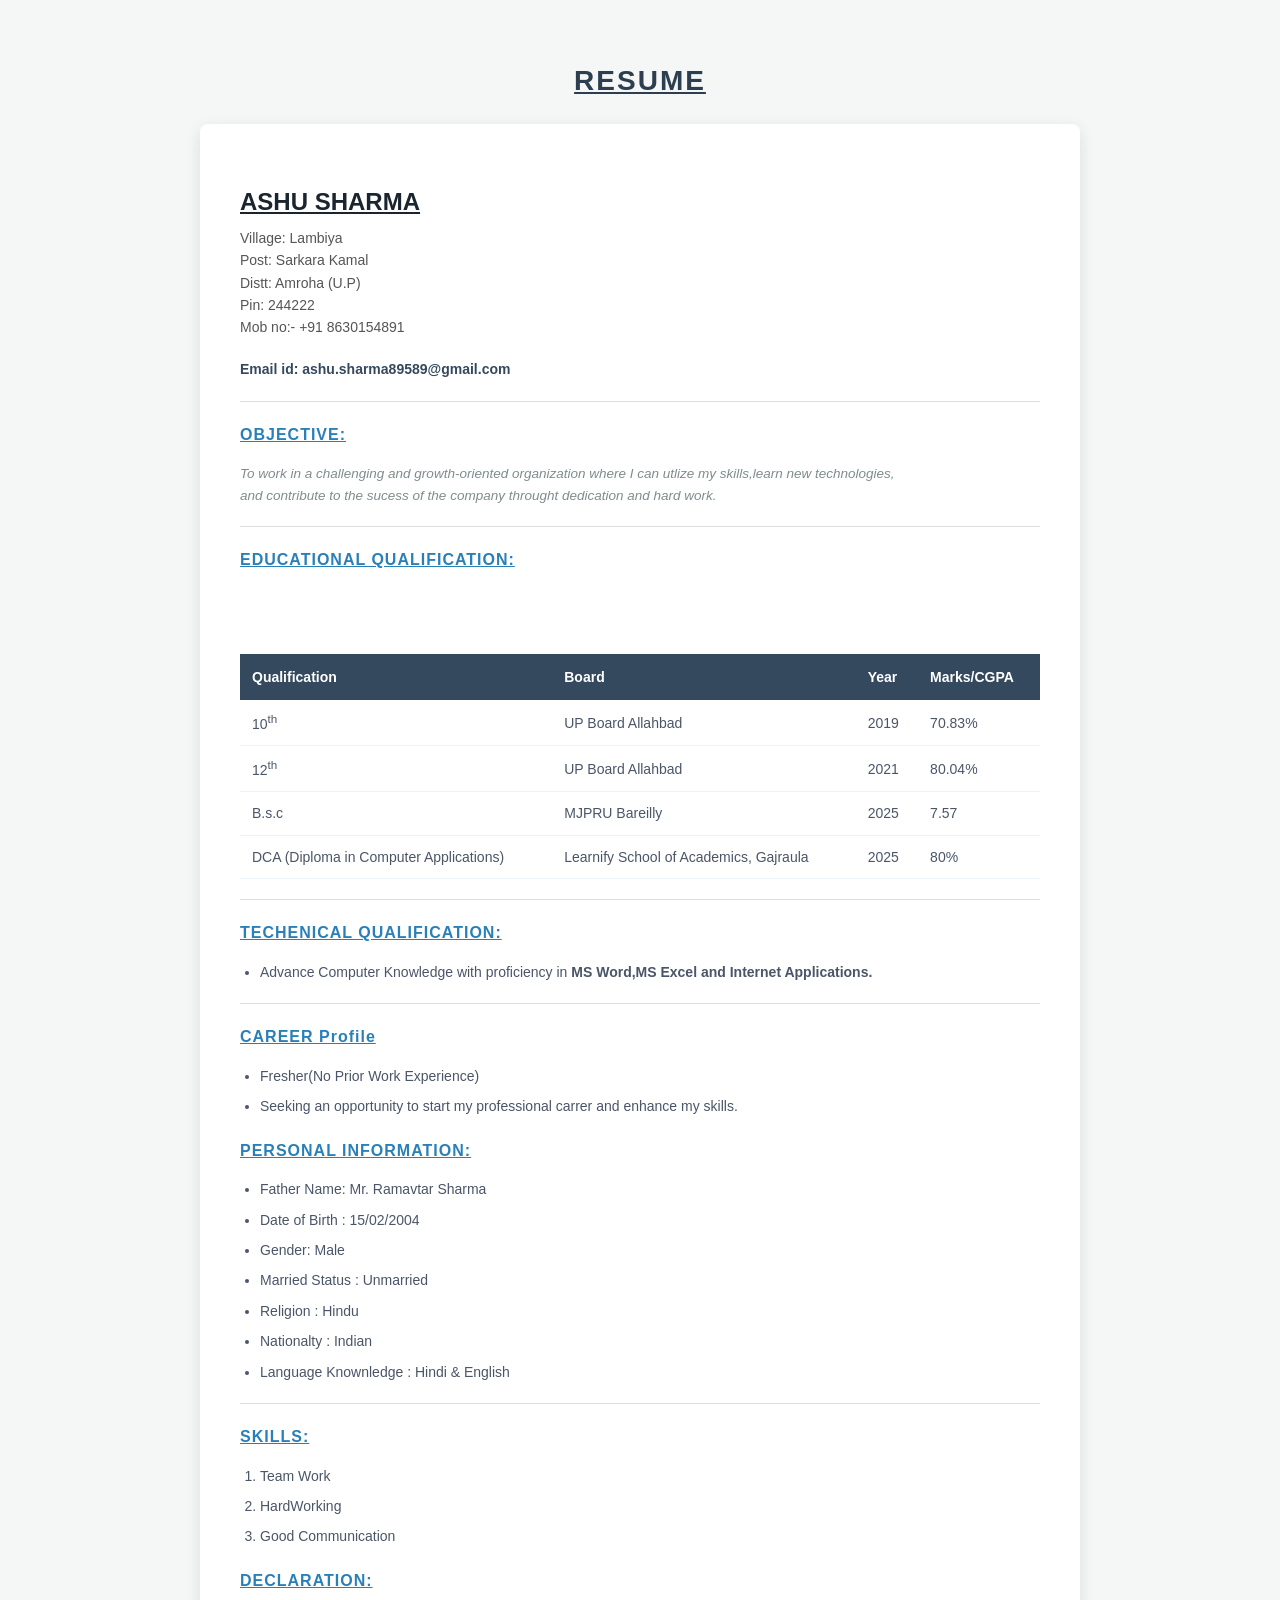
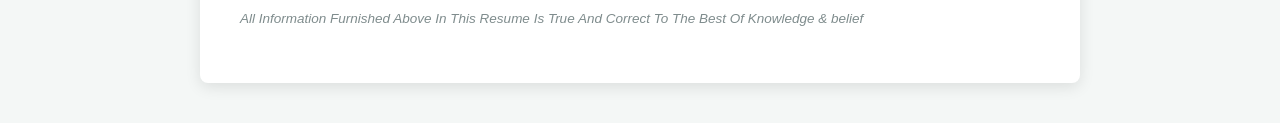
==== resume/ashu.html @ 60ef2150 "infixtopostfix" ====
<!DOCTYPE html>
<html lang="en">
<head>
    <meta charset="UTF-8">
    <meta name="viewport" content="width=device-width, initial-scale=1.0">
    <title>Resume</title>
    <link rel="stylesheet" href="ashu.css">
</head>
<body>
    <h1><b><u>RESUME</u></b></h1>
    <div>
        <h2><b><u> ASHU SHARMA</u></b></h2>
        <p> Village: Lambiya<br>
            Post: Sarkara Kamal<br>
            Distt: Amroha (U.P) <br>
            Pin: 244222 <br>
            Mob no:- +91 8630154891
        </p>
        <span> Email id: ashu.sharma89589@gmail.com</span>
        <hr>
        <h3><u>OBJECTIVE:</u></h3>
        <p> To work in a challenging and growth-oriented organization where I can utlize my skills,learn new technologies,<br>and contribute to the sucess of the company throught dedication and hard work.</p>
        <hr>
       <h3><u> EDUCATIONAL QUALIFICATION:</u></h3>
       <table>
        <tr>
        <th>Qualification</th>
        <th>Board</th>
        <th>Year</th>
        <th>Marks/CGPA</th>
        </tr>
        <br>
        <tr>
            <td>10<sup>th</sup></td>
            <td>UP Board Allahbad</td>
            <td>2019</td>
            <td>70.83%</td>
        </tr>
          <br>
        <tr>
            <td>12<sup>th</sup></td>
            <td>UP Board Allahbad</td>
            <td>2021</td>
            <td>80.04%</td>
        </tr>
        <tr>
            <td>B.s.c</td>
            <td>MJPRU Bareilly</td>
            <td>2025</td>
            <td>7.57</td>
        </tr>
        <tr>
            <td>DCA (Diploma in Computer Applications)</td>
            <td>Learnify School of Academics, Gajraula</td>
            <td>2025</td>
            <td>80%</td>
</tr>
       </table>
       <hr>
       <h3><u> TECHENICAL QUALIFICATION:</u></h3>
       <ul>
        <li> Advance Computer Knowledge with proficiency in <b>MS Word,MS Excel and Internet Applications.</b></li>
       </ul>
       <hr>
       <h3><u> CAREER Profile</u></h3>
       <ul> 
        <li> Fresher(No Prior Work Experience)</li>
        <li> Seeking an opportunity to start my professional carrer and enhance my skills.</li>
       </ul>
       <h3><u> PERSONAL INFORMATION:</u></h3>
       <ul>
        <li>Father Name: Mr. Ramavtar Sharma</li>
       <li>Date of Birth : 15/02/2004</li>
       <li>Gender: Male</li>
       <li>Married Status : Unmarried</li>
       <li>Religion : Hindu</li>
        <li>Nationalty : Indian</li>
        <li>Language Knownledge : Hindi & English</li>
        </ul>
        <hr>
        <h3><u> SKILLS:</u></h3>
        <ol> 
            <li>Team Work</li>
            <li>HardWorking</li>
            <li>Good Communication</li>
        </ol>
        <h3> <u> DECLARATION:</u></h3>
        <p> All Information Furnished Above In This Resume Is True And Correct To The Best Of Knowledge & belief</p>
    </div>
    
</body>
</html>
---- resume/ashu.css ----
body {
    font-family: 'Segoe UI', Tahoma, Geneva, Verdana, sans-serif;
    background-color: #f4f7f6;
    color: #333;
    line-height: 1.6;
    margin: 0;
    padding: 40px 20px;
}

div {
    max-width: 800px;
    margin: 0 auto;
    background: #ffffff;
    padding: 40px;
    box-shadow: 0 4px 15px rgba(0, 0, 0, 0.1);
    border-radius: 8px;
}


h1 {
    text-align: center;
    color: #2c3e50;
    font-size: 28px;
    margin-bottom: 20px;
    letter-spacing: 2px;
}

h2 {
    color: #1a252f;
    font-size: 24px;
    margin-bottom: 5px;
}
p {
    font-size: 14px;
    color: #555;
    margin-top: 5px;
}

span {
    display: inline-block;
    font-weight: bold;
    color: #34495e;
    margin-top: 5px;
    font-size: 14px;
}


hr {
    border: 0;
    height: 1px;
    background: #dcdde1;
    margin: 20px 0;
}


h3 {
    color: #2980b9;
    font-size: 16px;
    margin-top: 20px;
    margin-bottom: 15px;
    letter-spacing: 1px;
}


table {
    width: 100%;
    border-collapse: collapse;
    margin-top: 15px;
    margin-bottom: 15px;
    font-size: 14px;
}

th {
    background-color: #34495e;
    color: #ffffff;
    text-align: left;
    padding: 12px;
    font-weight: 600;
}

td {
    padding: 10px 12px;
    border-bottom: 1px solid #edf2f7;
    color: #4a5568;
}


tr:hover {
    background-color: #f8fafc;
}

ul, ol {
    padding-left: 20px;
    margin-top: 10px;
}

li {
    font-size: 14px;
    color: #4a5568;
    margin-bottom: 8px;
}

h3 ~ p {
    font-style: italic;
    color: #7f8c8d;
    font-size: 13.5px;
}
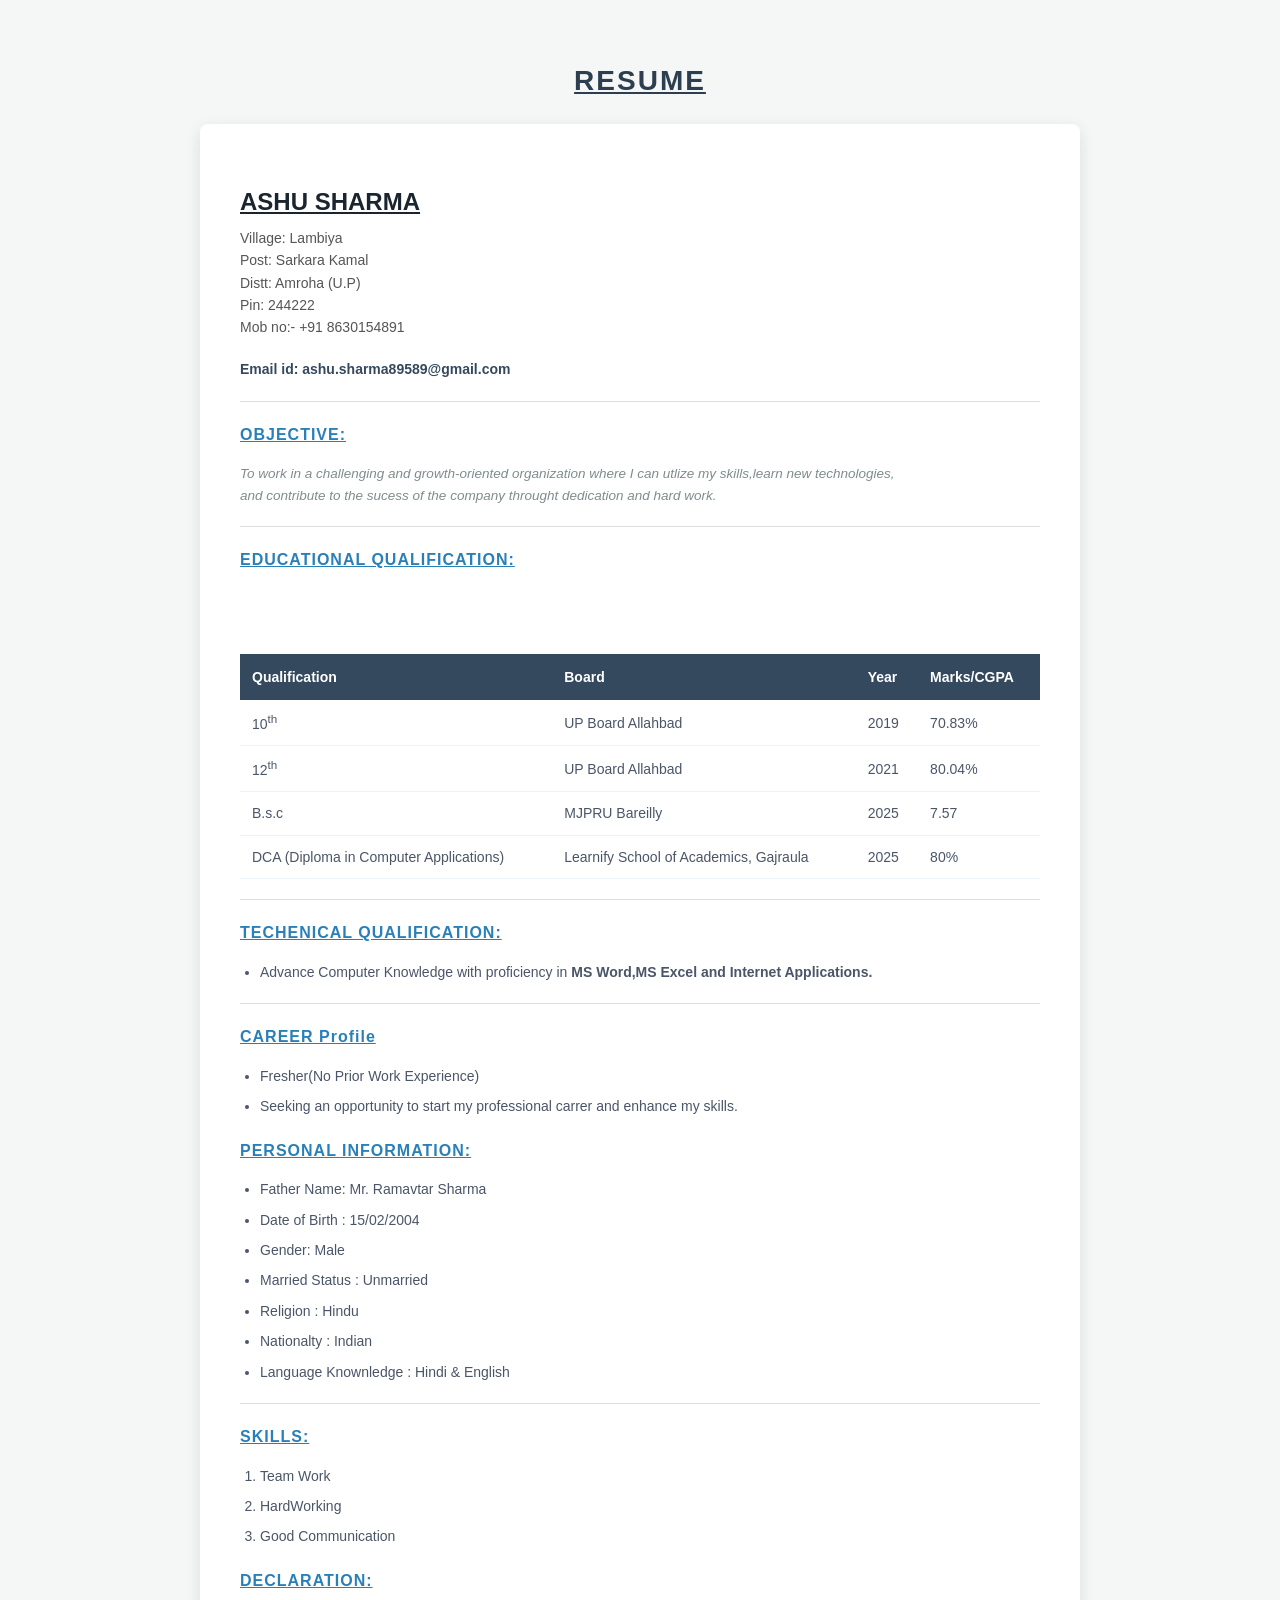
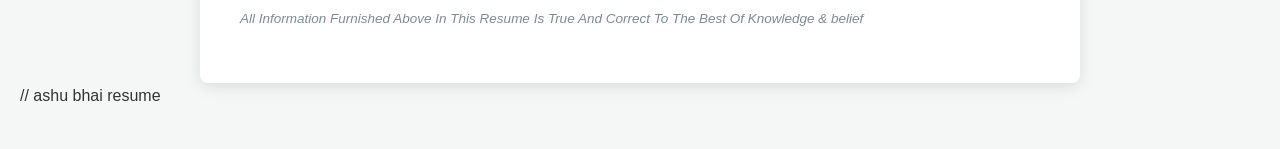
==== commit 6f7b57c1: "ashu bhai resumee" ====
--- a/resume/ashu.html
+++ b/resume/ashu.html
@@ -89,4 +89,4 @@
     </div>
     
 </body>
-</html>+</html>// ashu bhai resume 
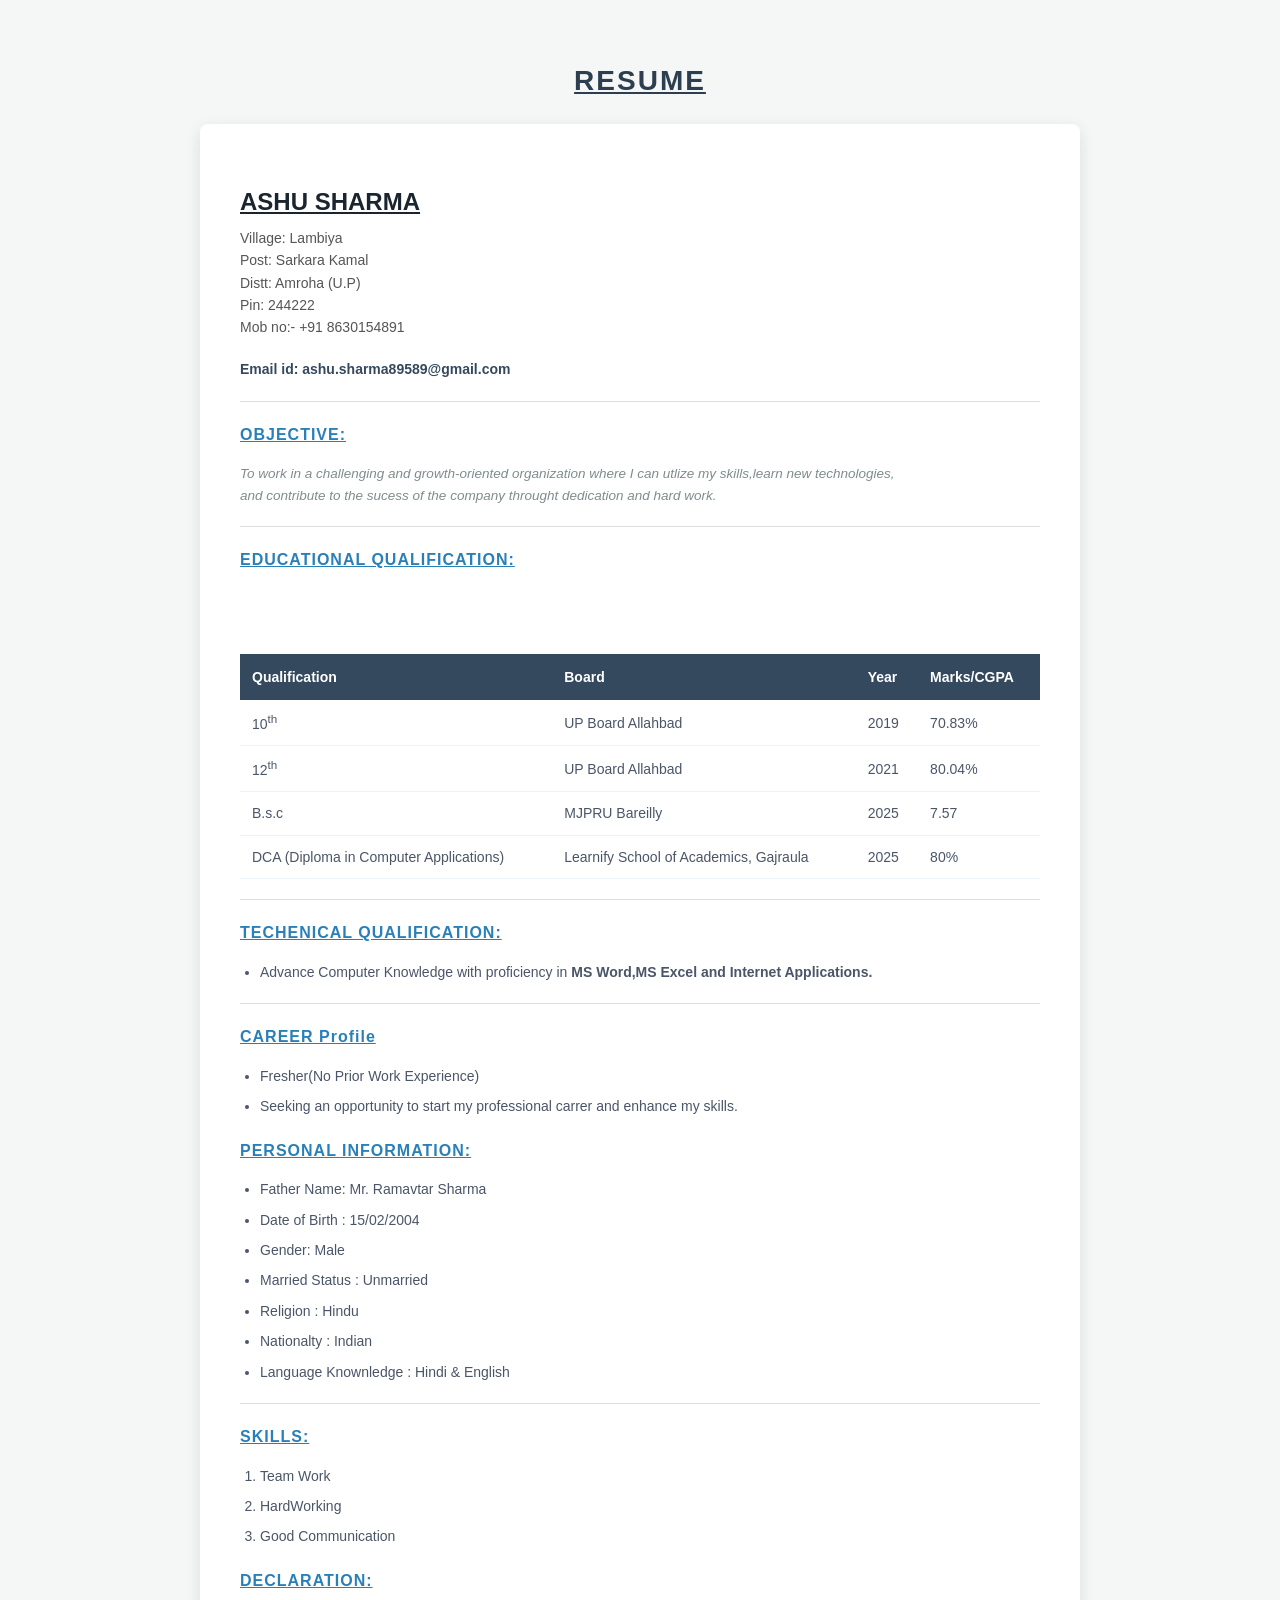
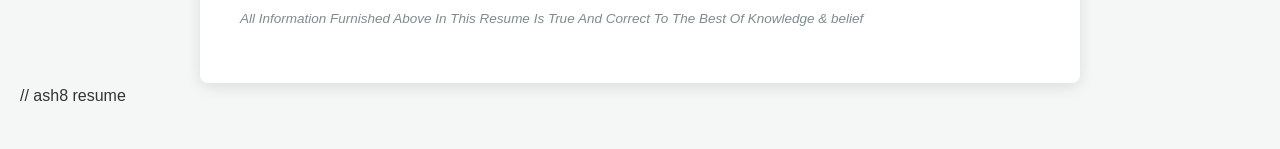
==== commit fd4420bb: "ashu bhai resumee" ====
--- a/resume/ashu.html
+++ b/resume/ashu.html
@@ -89,4 +89,5 @@
     </div>
     
 </body>
-</html>// ashu bhai resume +</html>
+// ash8 resume
